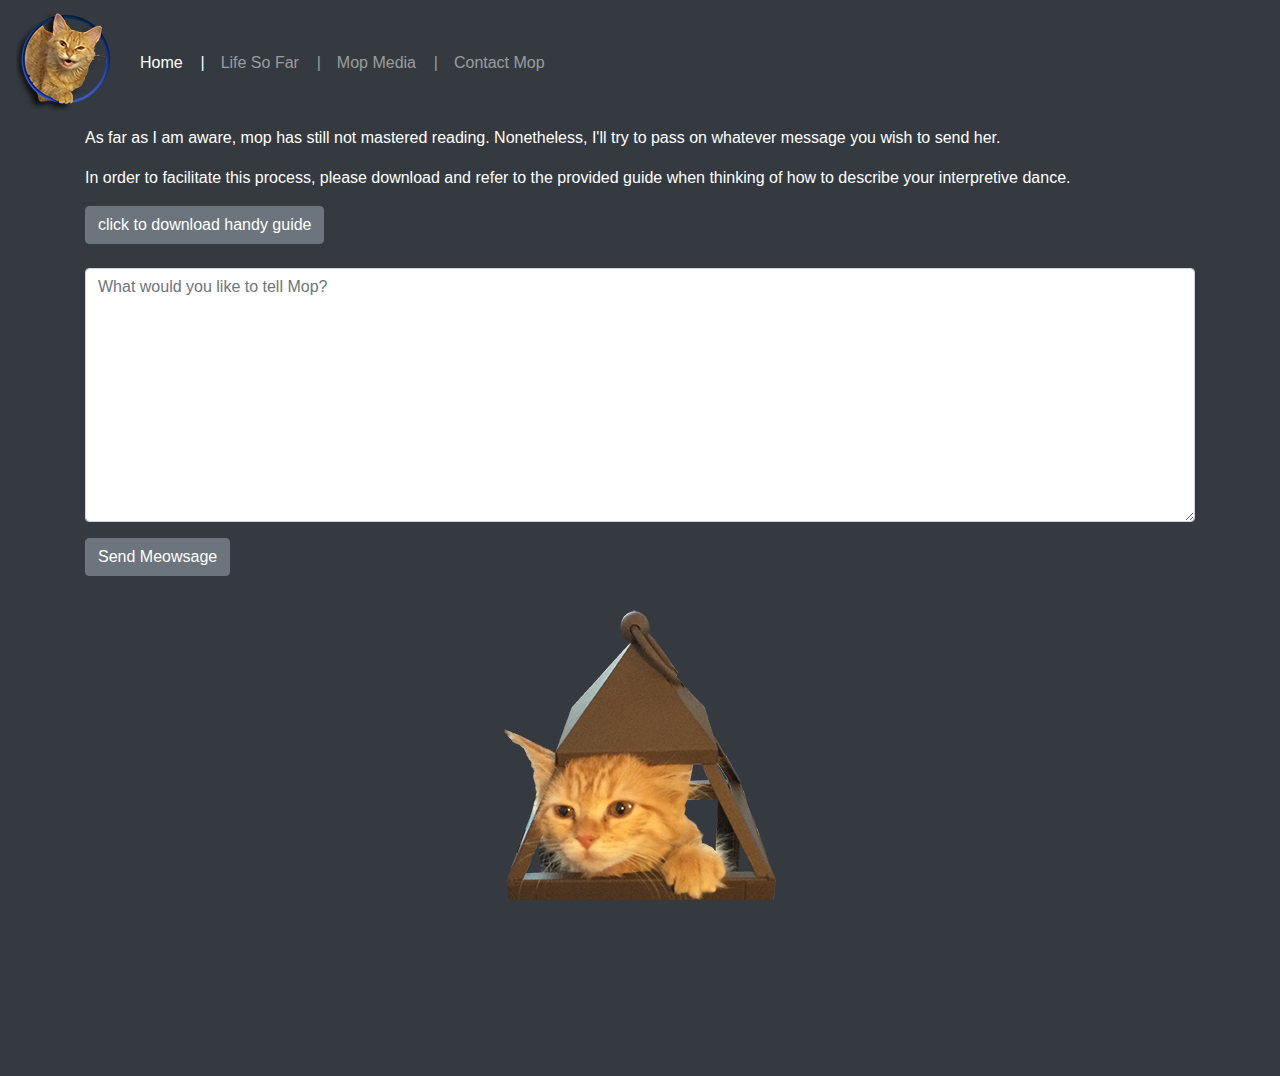
==== contact.html @ 127f1557 "okay" ====
<!DOCTYPE html>
<html lang="en">
  <head>
    <meta charset="utf-8">
    <title>mopmopmopmopmopmop</title>

    <link rel="stylesheet" href="https://stackpath.bootstrapcdn.com/bootstrap/4.3.1/css/bootstrap.min.css" integrity="sha384-ggOyR0iXCbMQv3Xipma34MD+dH/1fQ784/j6cY/iJTQUOhcWr7x9JvoRxT2MZw1T" crossorigin="anonymous">
    <link rel="stylesheet" type="text/css" href="contactCSS.css" />
    <link href="https://fonts.googleapis.com/css?family=Red+Hat+Display&display=swap" rel="stylesheet">
  </head>

  <body class="bg-dark text-white">
      <!--navigation-->
    <nav class="navbar navbar-expand-lg navbar-dark bg-dark">
      <a class="navbar-brand" href="mopOriginal.png"><img src="mopLogoSmall.png" title="I spent too much time on this logo"></a>
      <button class="navbar-toggler" type="button" data-toggle="collapse" data-target="#navbarSupportedContent" aria-controls="navbarSupportedContent" aria-expanded="false" aria-label="Toggle navigation">
        <span class="navbar-toggler-icon"></span>
      </button>

      <div class="collapse navbar-collapse" id="navbarSupportedContent">
        <ul class="navbar-nav mr-auto">
          <li class="nav-item active">
            <a class="nav-link" href="index.html"> Home &nbsp; &nbsp;|<span class="sr-only">(current)</span></a>
          </li>
          <li class="nav-item">
            <a class="nav-link" href="life.html">Life So Far &nbsp; &nbsp;|</a>
          </li>
          <li class="nav-item">
            <a class="nav-link" href="media.html">Mop Media &nbsp; &nbsp;|</a>
          </li>
          <li class="nav-item">
            <a class="nav-link" href="contact.html">Contact Mop </a>
          </li>
        </ul>
      </div>
    </nav>
  <!--comment submission via post and PDF download-->
  <div id="container" class="container">
          <div class="row">
              <div class="col-lg">
                  <p> As far as I am aware, mop has still not mastered reading. Nonetheless, I'll try to pass on whatever message you wish to send her. </p>
                  <p> In order to facilitate this process, please download and refer to the provided guide when thinking of how to describe your interpretive dance. </p>
                    <form method="get" action="speakCat.pdf">
                        <button type="submit" class="btn btn-secondary">click to download handy guide</button>
                    </form>
                    <br>
              </div>
          </div>
          <div class="row">
              <div class="col-lg">
                  <form method="POST" class="form-inlin" action="http://web.engr.oregonstate.edu/~zhangluy/tools/class-content/form_tests/check_request.php">
                  <div class="info-form">
                      <div class="form-group">
                          <textarea class="form-control" name="comment" rows="10" placeholder="What would you like to tell Mop?"></textarea>
                      </div>
                      <button type="submit" class="btn btn-secondary">Send Meowsage</button>
                  </div>
                  </form>
              </div>
          </div>
      </div>
  <!--bottom image-->
    <footer class = "sticky">
          <!--<img src="bottomMop.png" width="100" height="100" id="bottomMop">-->
    </footer>

    <script src="https://code.jquery.com/jquery-3.4.1.min.js" integrity="sha256-CSXorXvZcTkaix6Yvo6HppcZGetbYMGWSFlBw8HfCJo=" crossorigin="anonymous"></script>
    <script type="text/javascript" src="https://stackpath.bootstrapcdn.com/bootstrap/4.3.1/js/bootstrap.min.js"></script>
  </body>
</html>
---- contactCSS.css ----
.sticky {
  background-image: url("bottomMop.png");

  height: 500px;

  background-attachment: fixed;
  background-position: bottom;
  background-repeat: no-repeat;
}
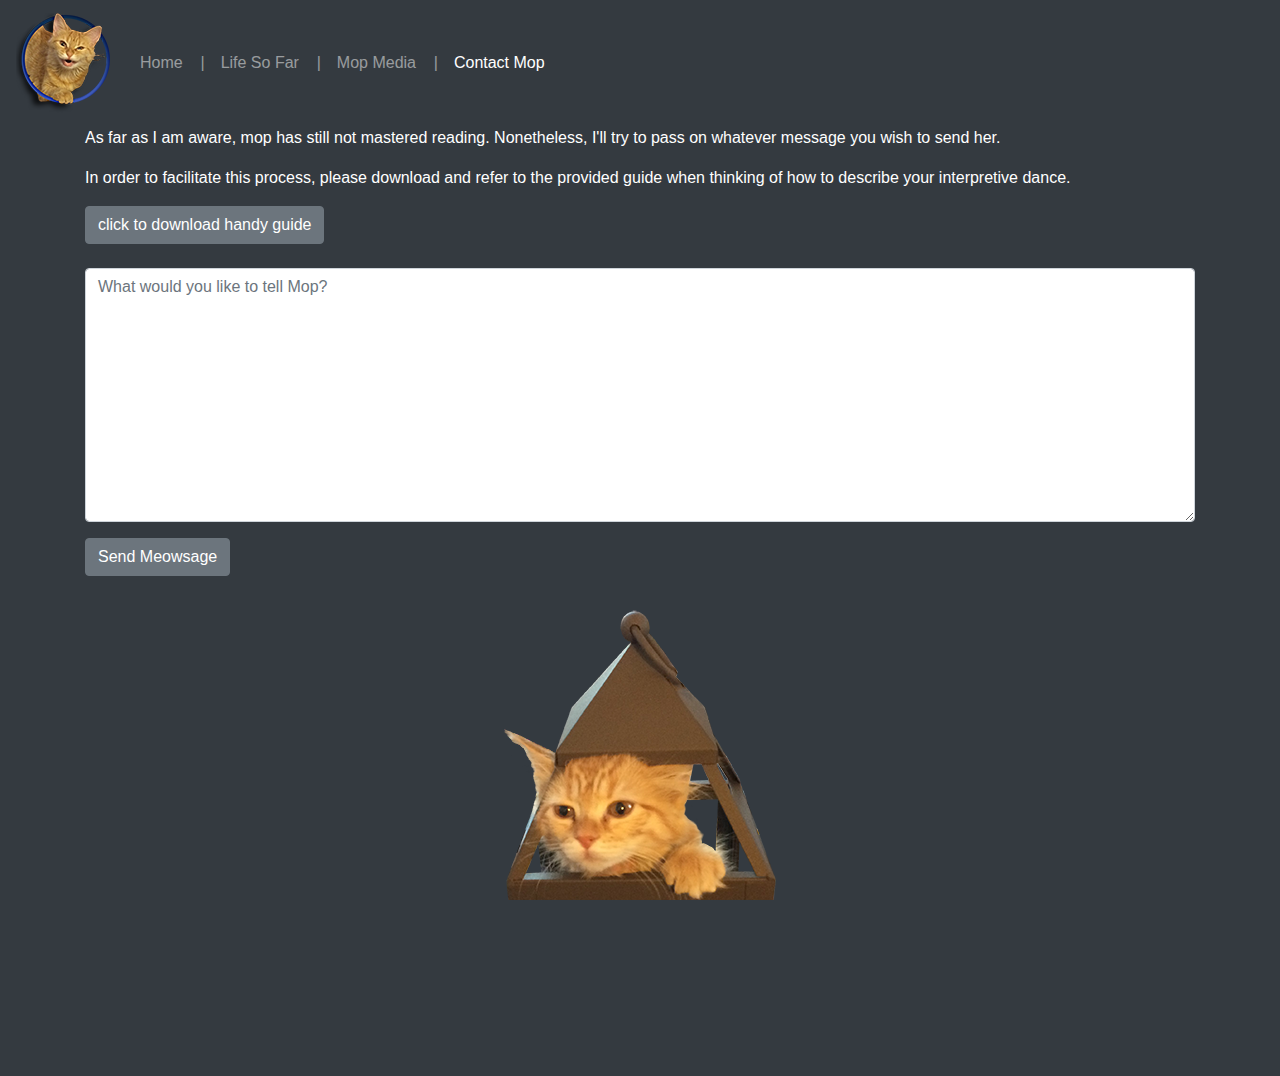
==== commit 216f89bd: "Add files via upload" ====
--- a/contact.html
+++ b/contact.html
@@ -1,71 +1,71 @@
-
-<!DOCTYPE html>
-<html lang="en">
-  <head>
-    <meta charset="utf-8">
-    <title>mopmopmopmopmopmop</title>
-
-    <link rel="stylesheet" href="https://stackpath.bootstrapcdn.com/bootstrap/4.3.1/css/bootstrap.min.css" integrity="sha384-ggOyR0iXCbMQv3Xipma34MD+dH/1fQ784/j6cY/iJTQUOhcWr7x9JvoRxT2MZw1T" crossorigin="anonymous">
-    <link rel="stylesheet" type="text/css" href="contactCSS.css" />
-    <link href="https://fonts.googleapis.com/css?family=Red+Hat+Display&display=swap" rel="stylesheet">
-  </head>
-
-  <body class="bg-dark text-white">
-      <!--navigation-->
-    <nav class="navbar navbar-expand-lg navbar-dark bg-dark">
-      <a class="navbar-brand" href="mopOriginal.png"><img src="mopLogoSmall.png" title="I spent too much time on this logo"></a>
-      <button class="navbar-toggler" type="button" data-toggle="collapse" data-target="#navbarSupportedContent" aria-controls="navbarSupportedContent" aria-expanded="false" aria-label="Toggle navigation">
-        <span class="navbar-toggler-icon"></span>
-      </button>
-
-      <div class="collapse navbar-collapse" id="navbarSupportedContent">
-        <ul class="navbar-nav mr-auto">
-          <li class="nav-item active">
-            <a class="nav-link" href="index.html"> Home &nbsp; &nbsp;|<span class="sr-only">(current)</span></a>
-          </li>
-          <li class="nav-item">
-            <a class="nav-link" href="life.html">Life So Far &nbsp; &nbsp;|</a>
-          </li>
-          <li class="nav-item">
-            <a class="nav-link" href="media.html">Mop Media &nbsp; &nbsp;|</a>
-          </li>
-          <li class="nav-item">
-            <a class="nav-link" href="contact.html">Contact Mop </a>
-          </li>
-        </ul>
-      </div>
-    </nav>
-  <!--comment submission via post and PDF download-->
-  <div id="container" class="container">
-          <div class="row">
-              <div class="col-lg">
-                  <p> As far as I am aware, mop has still not mastered reading. Nonetheless, I'll try to pass on whatever message you wish to send her. </p>
-                  <p> In order to facilitate this process, please download and refer to the provided guide when thinking of how to describe your interpretive dance. </p>
-                    <form method="get" action="speakCat.pdf">
-                        <button type="submit" class="btn btn-secondary">click to download handy guide</button>
-                    </form>
-                    <br>
-              </div>
-          </div>
-          <div class="row">
-              <div class="col-lg">
-                  <form method="POST" class="form-inlin" action="http://web.engr.oregonstate.edu/~zhangluy/tools/class-content/form_tests/check_request.php">
-                  <div class="info-form">
-                      <div class="form-group">
-                          <textarea class="form-control" name="comment" rows="10" placeholder="What would you like to tell Mop?"></textarea>
-                      </div>
-                      <button type="submit" class="btn btn-secondary">Send Meowsage</button>
-                  </div>
-                  </form>
-              </div>
-          </div>
-      </div>
-  <!--bottom image-->
-    <footer class = "sticky">
-          <!--<img src="bottomMop.png" width="100" height="100" id="bottomMop">-->
-    </footer>
-
-    <script src="https://code.jquery.com/jquery-3.4.1.min.js" integrity="sha256-CSXorXvZcTkaix6Yvo6HppcZGetbYMGWSFlBw8HfCJo=" crossorigin="anonymous"></script>
-    <script type="text/javascript" src="https://stackpath.bootstrapcdn.com/bootstrap/4.3.1/js/bootstrap.min.js"></script>
-  </body>
-</html>
+
+<!DOCTYPE html>
+<html lang="en">
+  <head>
+    <meta charset="utf-8">
+    <title>mopmopmopmopmopmop</title>
+
+    <link rel="stylesheet" href="https://stackpath.bootstrapcdn.com/bootstrap/4.3.1/css/bootstrap.min.css" integrity="sha384-ggOyR0iXCbMQv3Xipma34MD+dH/1fQ784/j6cY/iJTQUOhcWr7x9JvoRxT2MZw1T" crossorigin="anonymous">
+    <link rel="stylesheet" type="text/css" href="contactCSS.css" />
+    <link href="https://fonts.googleapis.com/css?family=Red+Hat+Display&display=swap" rel="stylesheet">
+  </head>
+
+  <body class="bg-dark text-white">
+      <!--navigation-->
+    <nav class="navbar navbar-expand-lg navbar-dark bg-dark">
+      <a class="navbar-brand" href="mopOriginal.png"><img src="mopLogoSmall.png" title="I spent too much time on this logo"></a>
+      <button class="navbar-toggler" type="button" data-toggle="collapse" data-target="#navbarSupportedContent" aria-controls="navbarSupportedContent" aria-expanded="false" aria-label="Toggle navigation">
+        <span class="navbar-toggler-icon"></span>
+      </button>
+
+      <div class="collapse navbar-collapse" id="navbarSupportedContent">
+        <ul class="navbar-nav mr-auto">
+          <li class="nav-item">
+            <a class="nav-link" href="index.html"> Home &nbsp; &nbsp;|</a>
+          </li>
+          <li class="nav-item">
+            <a class="nav-link" href="life.html">Life So Far &nbsp; &nbsp;|</a>
+          </li>
+          <li class="nav-item">
+            <a class="nav-link" href="media.html">Mop Media &nbsp; &nbsp;|</a>
+          </li>
+          <li class="nav-item active">
+            <a class="nav-link" href="contact.html">Contact Mop <span class="sr-only">(current)</span></a>
+          </li>
+        </ul>
+      </div>
+    </nav>
+  <!--comment submission via post and PDF download-->
+  <div id="container" class="container">
+          <div class="row">
+              <div class="col-lg">
+                  <p> As far as I am aware, mop has still not mastered reading. Nonetheless, I'll try to pass on whatever message you wish to send her. </p>
+                  <p> In order to facilitate this process, please download and refer to the provided guide when thinking of how to describe your interpretive dance. </p>
+                    <form method="get" action="speakCat.pdf">
+                        <button type="submit" class="btn btn-secondary">click to download handy guide</button>
+                    </form>
+                    <br>
+              </div>
+          </div>
+          <div class="row">
+              <div class="col-lg">
+                  <form method="POST" class="form-inlin" action="http://web.engr.oregonstate.edu/~zhangluy/tools/class-content/form_tests/check_request.php">
+                  <div class="info-form">
+                      <div class="form-group">
+                          <textarea class="form-control" name="comment" rows="10" placeholder="What would you like to tell Mop?"></textarea>
+                      </div>
+                      <button type="submit" class="btn btn-secondary">Send Meowsage</button>
+                  </div>
+                  </form>
+              </div>
+          </div>
+      </div>
+  <!--bottom image-->
+    <footer class = "sticky">
+          <!--<img src="bottomMop.png" width="100" height="100" id="bottomMop">-->
+    </footer>
+
+    <script src="https://code.jquery.com/jquery-3.4.1.min.js" integrity="sha256-CSXorXvZcTkaix6Yvo6HppcZGetbYMGWSFlBw8HfCJo=" crossorigin="anonymous"></script>
+    <script type="text/javascript" src="https://stackpath.bootstrapcdn.com/bootstrap/4.3.1/js/bootstrap.min.js"></script>
+  </body>
+</html>
--- a/contactCSS.css
+++ b/contactCSS.css
@@ -1,9 +1,9 @@
-.sticky {
-  background-image: url("bottomMop.png");
-
-  height: 500px;
-
-  background-attachment: fixed;
-  background-position: bottom;
-  background-repeat: no-repeat;
-}
+.sticky {
+  background-image: url("bottomMop.png");
+
+  height: 500px;
+
+  background-attachment: fixed;
+  background-position: bottom;
+  background-repeat: no-repeat;
+}
